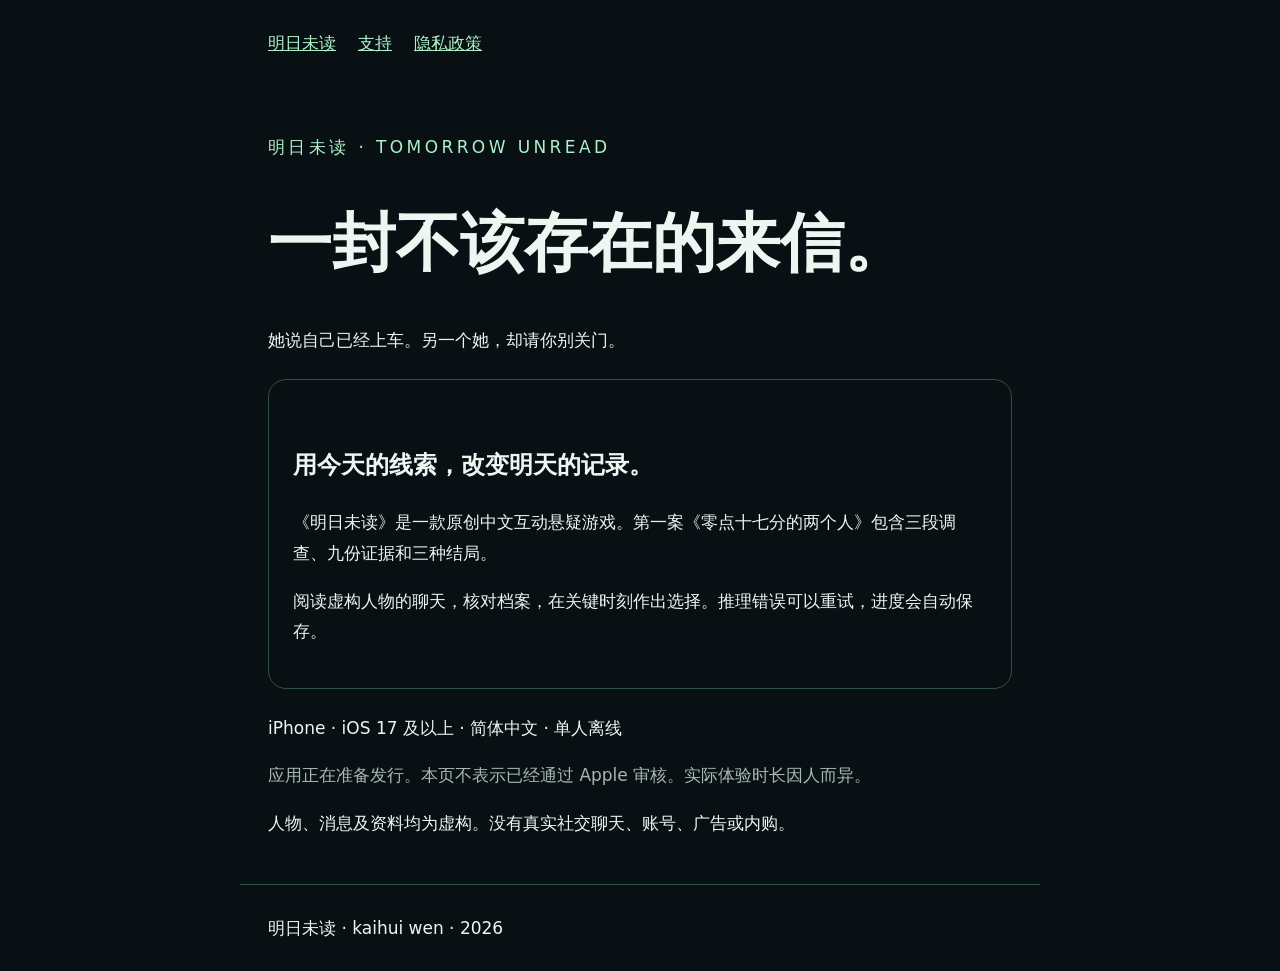
==== tomorrow-unread/index.html @ bf433eae "Add Tomorrow Unread index page" ====
<!doctype html>
<html lang="zh-Hans"><head><meta charset="utf-8"><meta name="viewport" content="width=device-width,initial-scale=1"><title>明日未读 · 原创互动悬疑</title><style>:root{color-scheme:dark}*{box-sizing:border-box}body{margin:0;background:#091014;color:#edf6f0;font:17px/1.8 system-ui,-apple-system,sans-serif}main,header,footer{max-width:800px;margin:auto;padding:28px}nav{display:flex;gap:22px;flex-wrap:wrap}a{color:#adf0c8}h1{font-size:clamp(36px,7vw,64px);line-height:1.2}h2{font-size:24px;margin-top:40px}small,.muted{color:#a7b7b4}.card{padding:24px;border:1px solid #2d5147;border-radius:18px;margin:24px 0}footer{border-top:1px solid #2d5147}.tag{letter-spacing:.2em;color:#adf0c8}li{margin-bottom:12px}</style></head><body><header><nav aria-label="导航"><a href="./">明日未读</a><a href="support.html">支持</a><a href="privacy.html">隐私政策</a></nav></header><main><p class="tag">明日未读 · TOMORROW UNREAD</p><h1>一封不该存在的来信。</h1><p>她说自己已经上车。另一个她，却请你别关门。</p><div class="card"><h2>用今天的线索，改变明天的记录。</h2><p>《明日未读》是一款原创中文互动悬疑游戏。第一案《零点十七分的两个人》包含三段调查、九份证据和三种结局。</p><p>阅读虚构人物的聊天，核对档案，在关键时刻作出选择。推理错误可以重试，进度会自动保存。</p></div><p>iPhone · iOS 17 及以上 · 简体中文 · 单人离线</p><p class="muted">应用正在准备发行。本页不表示已经通过 Apple 审核。实际体验时长因人而异。</p><p>人物、消息及资料均为虚构。没有真实社交聊天、账号、广告或内购。</p></main><footer>明日未读 · kaihui wen · 2026</footer></body></html>
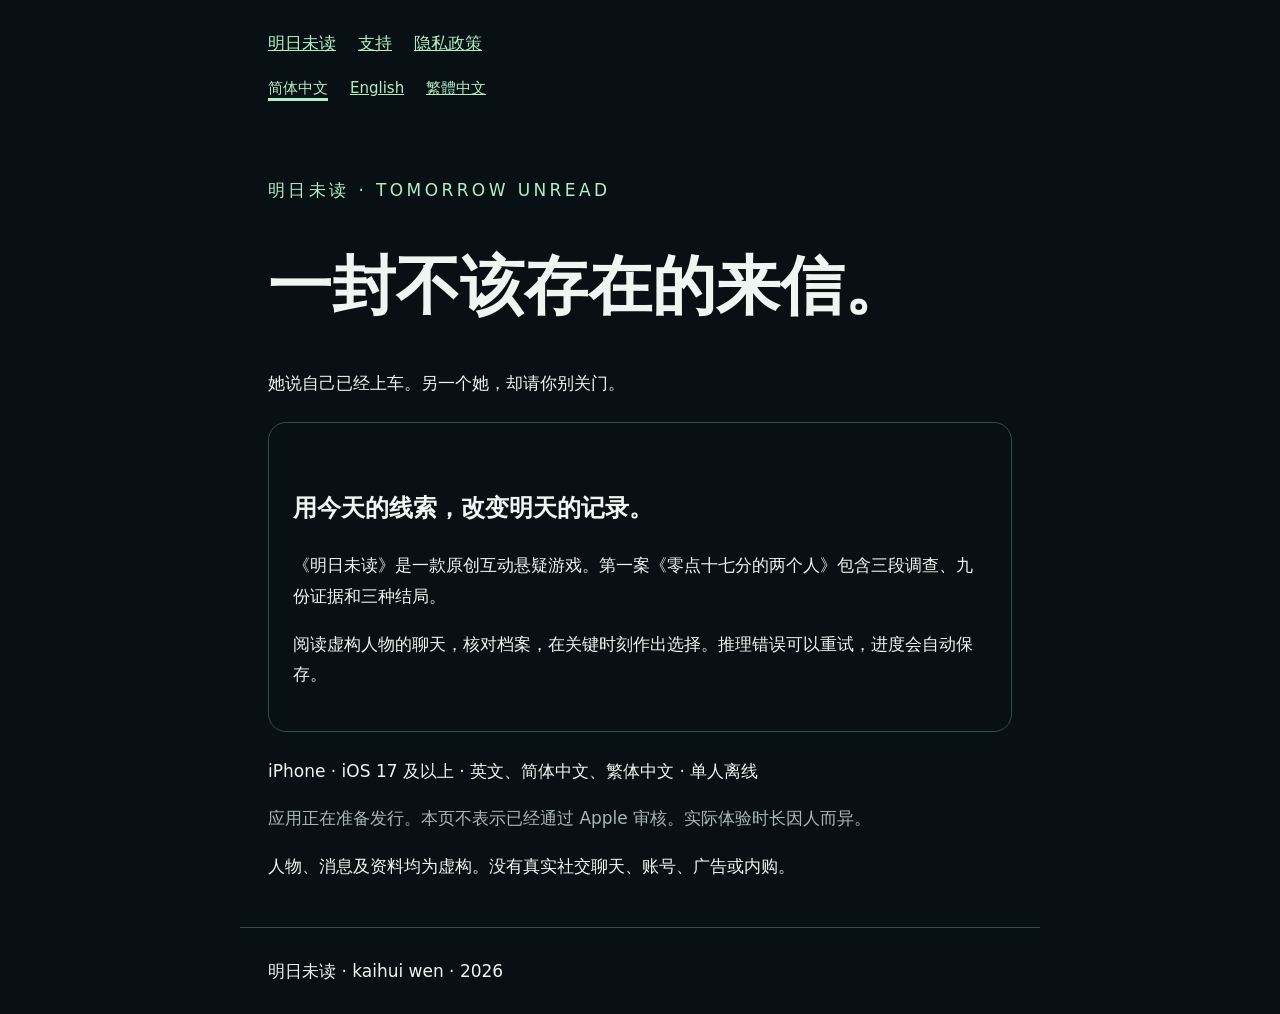
==== commit 3a480322: "Add Tomorrow Unread language navigation and preferences policy" ====
--- a/tomorrow-unread/index.html
+++ b/tomorrow-unread/index.html
@@ -1,2 +1,2 @@
 <!doctype html>
-<html lang="zh-Hans"><head><meta charset="utf-8"><meta name="viewport" content="width=device-width,initial-scale=1"><title>明日未读 · 原创互动悬疑</title><style>:root{color-scheme:dark}*{box-sizing:border-box}body{margin:0;background:#091014;color:#edf6f0;font:17px/1.8 system-ui,-apple-system,sans-serif}main,header,footer{max-width:800px;margin:auto;padding:28px}nav{display:flex;gap:22px;flex-wrap:wrap}a{color:#adf0c8}h1{font-size:clamp(36px,7vw,64px);line-height:1.2}h2{font-size:24px;margin-top:40px}small,.muted{color:#a7b7b4}.card{padding:24px;border:1px solid #2d5147;border-radius:18px;margin:24px 0}footer{border-top:1px solid #2d5147}.tag{letter-spacing:.2em;color:#adf0c8}li{margin-bottom:12px}</style></head><body><header><nav aria-label="导航"><a href="./">明日未读</a><a href="support.html">支持</a><a href="privacy.html">隐私政策</a></nav></header><main><p class="tag">明日未读 · TOMORROW UNREAD</p><h1>一封不该存在的来信。</h1><p>她说自己已经上车。另一个她，却请你别关门。</p><div class="card"><h2>用今天的线索，改变明天的记录。</h2><p>《明日未读》是一款原创中文互动悬疑游戏。第一案《零点十七分的两个人》包含三段调查、九份证据和三种结局。</p><p>阅读虚构人物的聊天，核对档案，在关键时刻作出选择。推理错误可以重试，进度会自动保存。</p></div><p>iPhone · iOS 17 及以上 · 简体中文 · 单人离线</p><p class="muted">应用正在准备发行。本页不表示已经通过 Apple 审核。实际体验时长因人而异。</p><p>人物、消息及资料均为虚构。没有真实社交聊天、账号、广告或内购。</p></main><footer>明日未读 · kaihui wen · 2026</footer></body></html>
+<html lang="zh-Hans"><head><meta charset="utf-8"><meta name="viewport" content="width=device-width,initial-scale=1"><title>明日未读 · 原创互动悬疑</title><style>:root{color-scheme:dark}*{box-sizing:border-box}body{margin:0;background:#091014;color:#edf6f0;font:17px/1.8 system-ui,-apple-system,sans-serif}main,header,footer{max-width:800px;margin:auto;padding:28px}nav{display:flex;gap:22px;flex-wrap:wrap}a{color:#adf0c8}h1{font-size:clamp(36px,7vw,64px);line-height:1.2}h2{font-size:24px;margin-top:40px}small,.muted{color:#a7b7b4}.card{padding:24px;border:1px solid #2d5147;border-radius:18px;margin:24px 0}footer{border-top:1px solid #2d5147}.tag{letter-spacing:.2em;color:#adf0c8}li{margin-bottom:12px}nav[aria-label="Language"],nav[aria-label="語言"],nav[aria-label="语言"]{margin-top:16px;font-size:15px}a[aria-current="page"]{text-decoration-thickness:3px;text-underline-offset:5px}a:focus-visible{outline:2px solid #adf0c8;outline-offset:4px}</style></head><body><header><nav aria-label="导航"><a href="./">明日未读</a><a href="support.html">支持</a><a href="privacy.html">隐私政策</a></nav><nav aria-label="语言"><a href="index.html" lang="zh-Hans" hreflang="zh-Hans" aria-current="page">简体中文</a> <a href="en/index.html" lang="en" hreflang="en">English</a> <a href="zh-Hant/index.html" lang="zh-Hant" hreflang="zh-Hant">繁體中文</a></nav></header><main><p class="tag">明日未读 · TOMORROW UNREAD</p><h1>一封不该存在的来信。</h1><p>她说自己已经上车。另一个她，却请你别关门。</p><div class="card"><h2>用今天的线索，改变明天的记录。</h2><p>《明日未读》是一款原创互动悬疑游戏。第一案《零点十七分的两个人》包含三段调查、九份证据和三种结局。</p><p>阅读虚构人物的聊天，核对档案，在关键时刻作出选择。推理错误可以重试，进度会自动保存。</p></div><p>iPhone · iOS 17 及以上 · 英文、简体中文、繁体中文 · 单人离线</p><p class="muted">应用正在准备发行。本页不表示已经通过 Apple 审核。实际体验时长因人而异。</p><p>人物、消息及资料均为虚构。没有真实社交聊天、账号、广告或内购。</p></main><footer>明日未读 · kaihui wen · 2026</footer></body></html>
